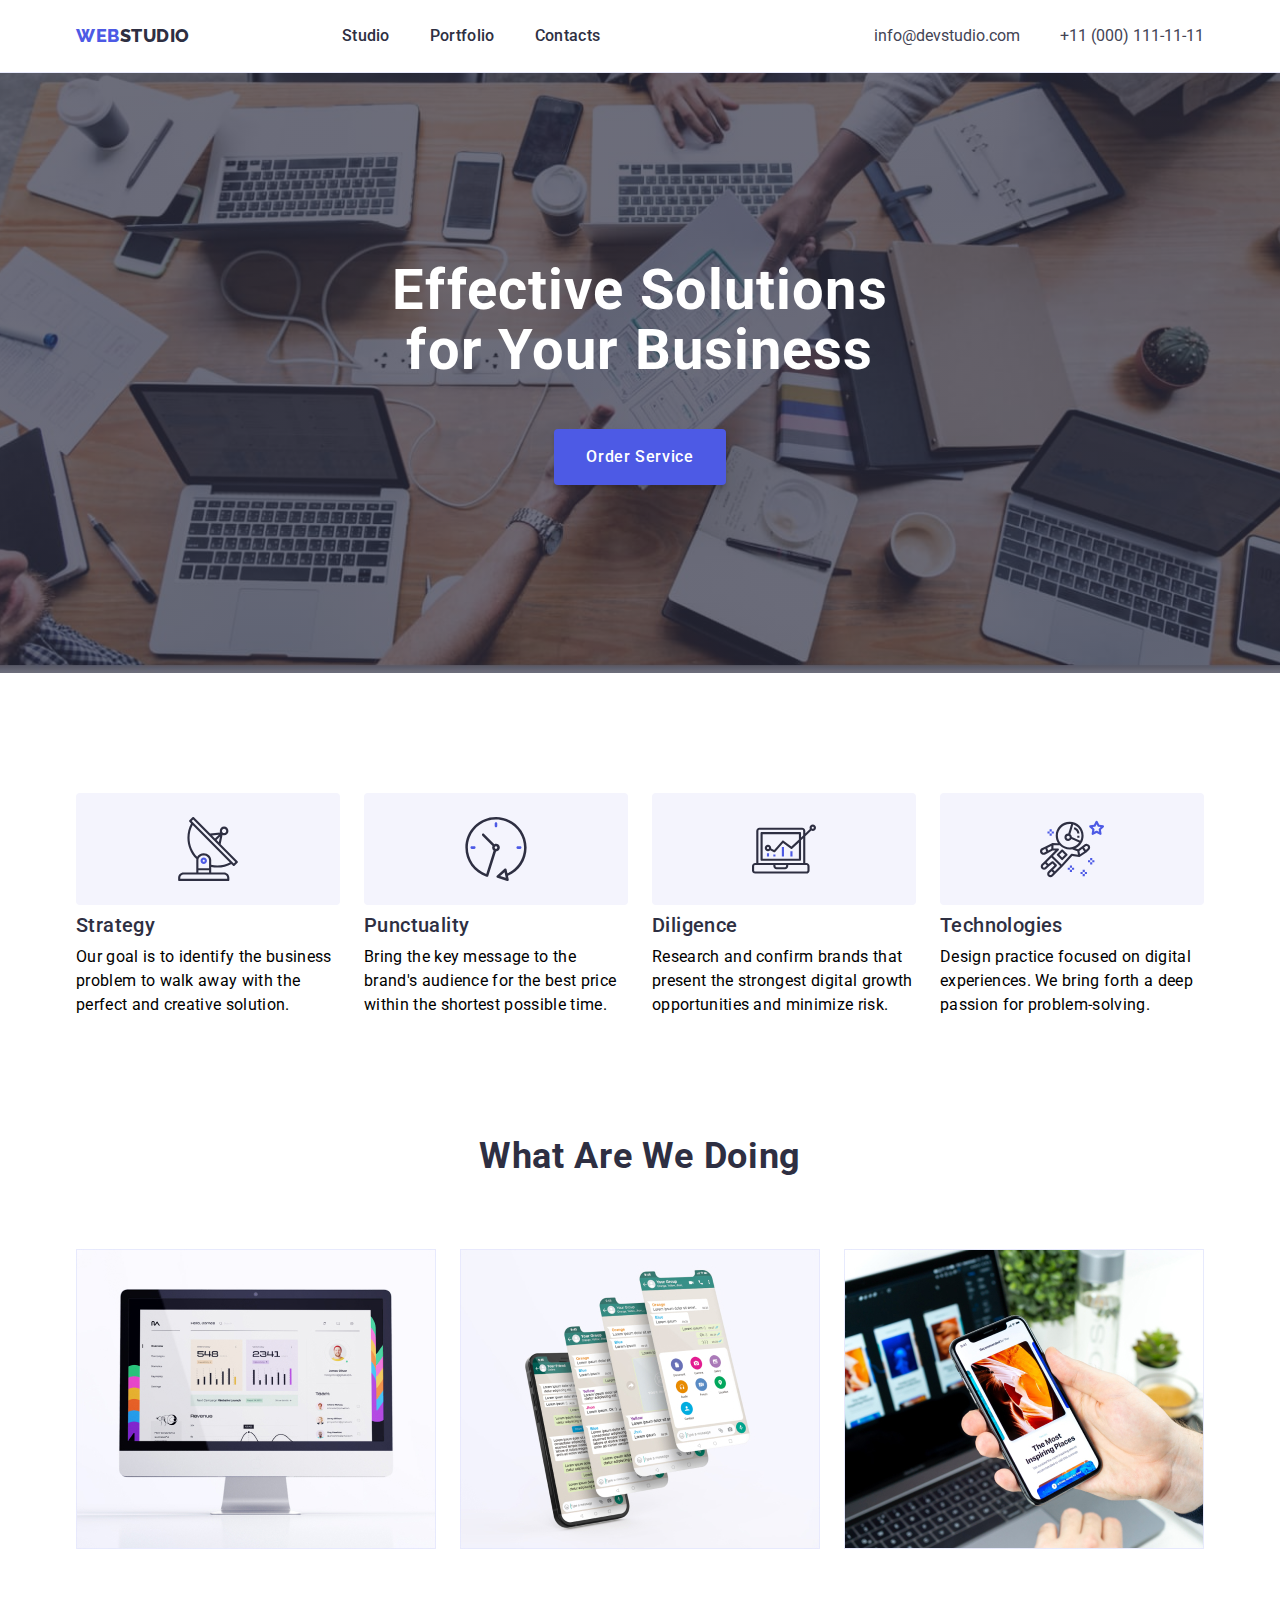
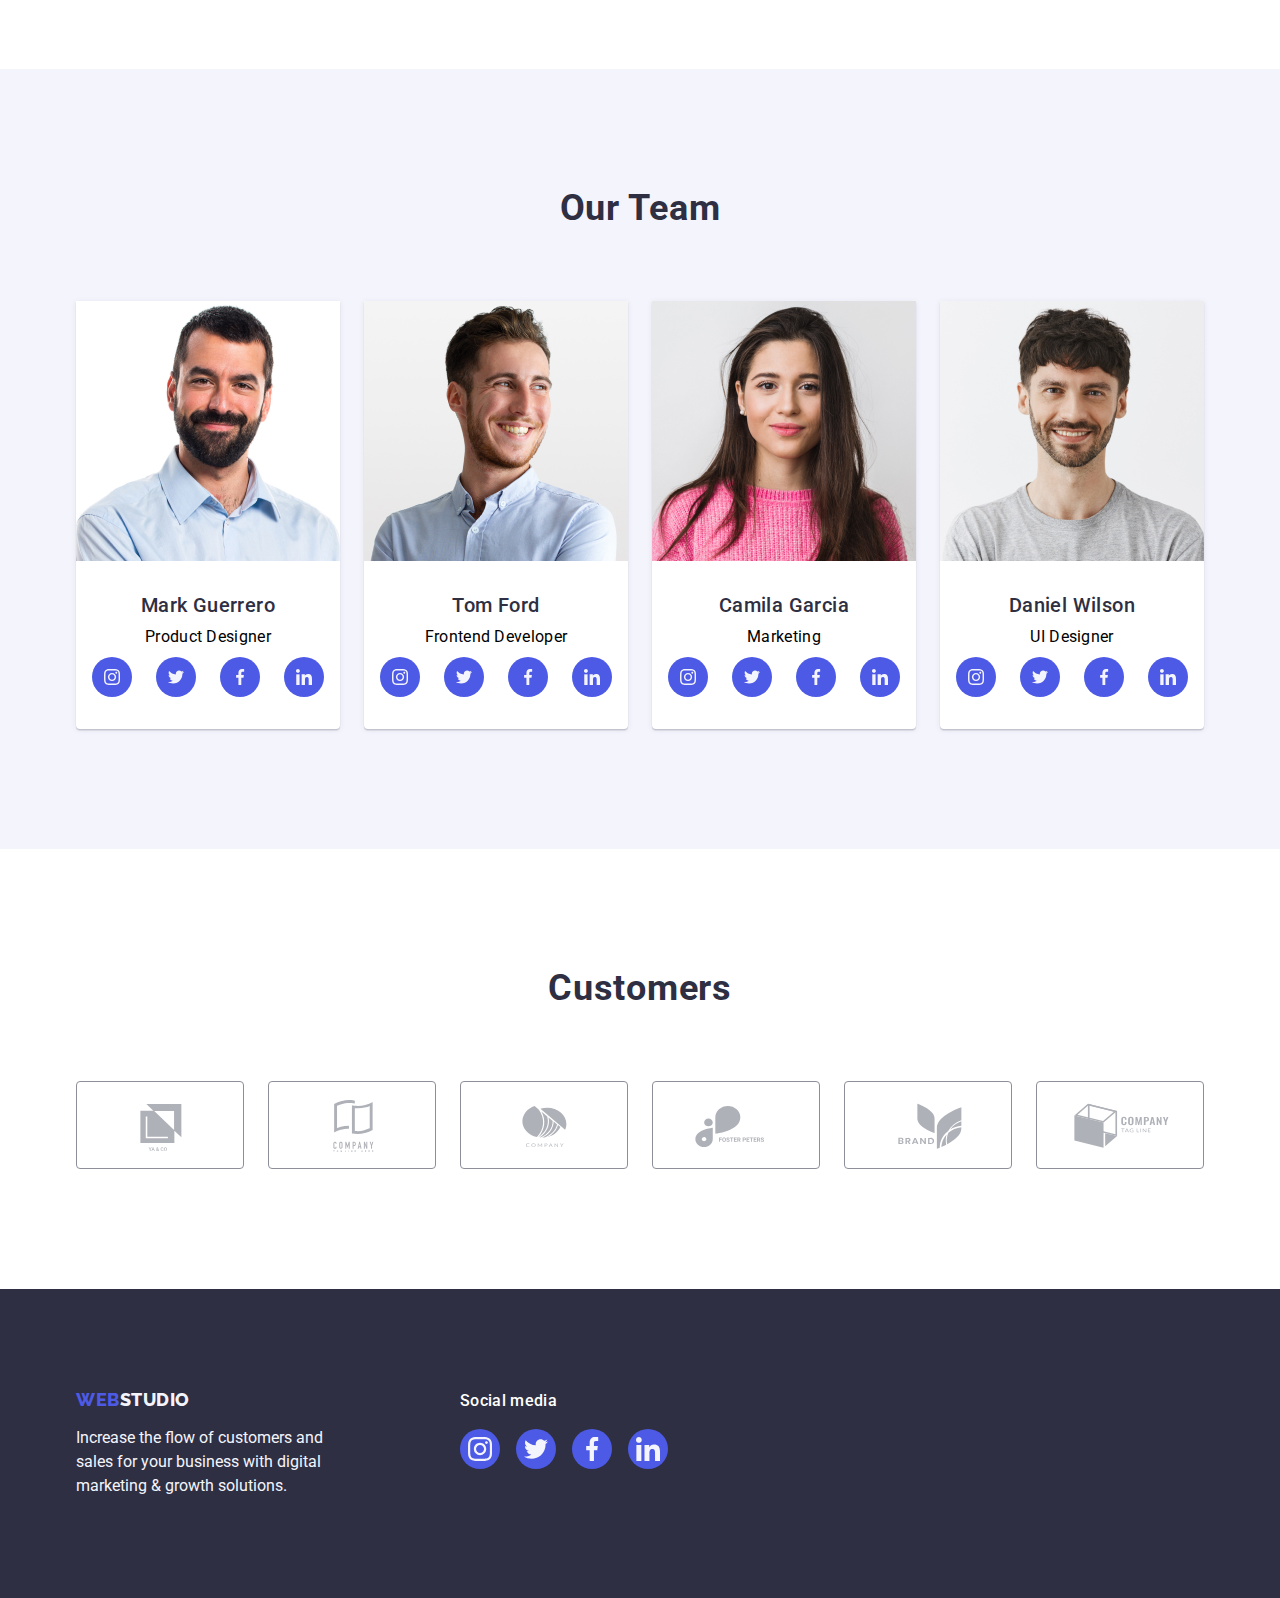
==== index.html @ f512559a "Initial commit" ====
<!DOCTYPE html>
<html lang="en">
  <head>
    <meta charset="UTF-8" />
    <meta http-equiv="X-UA-Compatible" content="IE=edge" />
    <meta name="viewport" content="width=device-width, initial-scale=1.0" />
    <title>Main Page</title>
    <!-- Google fonts -->
    <link rel="preconnect" href="https://fonts.googleapis.com" />
    <link rel="preconnect" href="https://fonts.gstatic.com" crossorigin />
    <link
      href="https://fonts.googleapis.com/css2?family=Raleway:wght@400;700&family=Roboto:wght@400;500;700;900&display=swap"
      rel="stylesheet"
    />
    <!-- Normalize css -->
    <link
      rel="stylesheet"
      href="https://cdnjs.cloudflare.com/ajax/libs/modern-normalize/1.1.0/modern-normalize.min.css"
    />
    <!-- In-document CSS -->
    <link rel="stylesheet" href="./css/styles.css" />
  </head>

  <body>
    <header class="header">
      <!-- Header section -->
      <div class="container">
        <!-- navigation menu -->
        <nav class="nav">
          <!-- Logo -->
          <a href="./index.html" class="link nav-logo"
            >Web<span class="nav-logo-item">Studio</span>
          </a>
          <ul class="list">
            <li class="list-item">
              <a href="./index.html" class="link nav-link">Studio</a>
            </li>
            <li class="list-item">
              <a href="./portfolio.html" class="link nav-link">Portfolio</a>
            </li>
            <li class="list-item">
              <a href="" class="link nav-link">Contacts</a>
            </li>
          </ul>
        </nav>
        <!-- adress -->
        <address class="address">
          <ul class="list">
            <li class="address-list-item">
              <a href="mailto:info@devstudio.com" class="address-item link">info@devstudio.com</a>
            </li>
            <li class="address-list-item">
              <a href="tel:+110001111111" class="address-item link">+11 (000) 111-11-11</a>
            </li>
          </ul>
        </address>
      </div>
    </header>

    <!-- main container -->
    <main>
      <!-- Hero section -->
      <section class="hero">
        <div class="container">
          <!-- head -->
          <h1 class="hero-title">Effective Solutions for Your Business</h1>
          <!-- button -->
          <button type="button" class="btn">Order Service</button>
        </div>
      </section>

      <!--  features section -->
      <section class="features">
        <div class="container">
          <h2 class="visually-hidden">features</h2>
          <ul class="list features-description">
            <li class="features-list">
              <div class="features-icon">
                <svg class="icon" width="64" height="64">
                  <use href="./images/icon.svg#icon-antenna"></use>
                </svg>
              </div>
              <h3 class="features-head">Strategy</h3>
              <p class="features-paragraf">
                Our goal is to identify the business problem to walk away with the perfect and
                creative solution.
              </p>
            </li>
            <li class="features-list">
              <div class="features-icon">
                <svg class="icon" width="64" height="64">
                  <use href="./images/icon.svg#icon-clock"></use>
                </svg>
              </div>
              <h3 class="features-head">Punctuality</h3>
              <p class="features-paragraf">
                Bring the key message to the brand's audience for the best price within the shortest
                possible time.
              </p>
            </li>
            <li class="features-list">
              <div class="features-icon">
                <svg class="icon" width="64" height="64">
                  <use href="./images/icon.svg#icon-diagram"></use>
                </svg>
              </div>
              <h3 class="features-head">Diligence</h3>
              <p class="features-paragraf">
                Research and confirm brands that present the strongest digital growth opportunities
                and minimize risk.
              </p>
            </li>
            <li class="features-list">
              <div class="features-icon">
                <svg class="icon" width="64" height="64">
                  <use href="./images/icon.svg#icon-astronaut"></use>
                </svg>
              </div>
              <h3 class="features-head">Technologies</h3>
              <p class="features-paragraf">
                Design practice focused on digital experiences. We bring forth a deep passion for
                problem-solving.
              </p>
            </li>
          </ul>
        </div>
      </section>

      <!-- product section -->
      <section class="product-section">
        <div class="container">
          <h2 class="title product">What are we doing</h2>
          <ul class="list product">
            <li class="product-list-item">
              <img src="./images/main/section2/img1.jpg" alt="monitor" width="360" />
            </li>
            <li class="product-list-item">
              <img src="./images/main/section2/img2.jpg" alt="whatsapp" width="360" />
            </li>
            <li class="product-list-item">
              <img src="./images/main/section2/img3.jpg" alt="mobile" width="360" />
            </li>
          </ul>
        </div>
      </section>

      <!-- team section -->
      <section class="team">
        <div class="container">
          <h2 class="title">Our Team</h2>
          <ul class="list">
            <li class="team-item">
              <img src="./images/main/section3/Mark.jpg" alt="Mark" width="264" class="img" />
              <div class="team-descr">
                <h3 class="team-title">Mark Guerrero</h3>
                <p class="team-posicion">Product Designer</p>
                <ul class="social-icon-list list">
                  <li class="social-icon-list-item">
                    <a href="" class="link-icon link">
                      <svg class="icon" width="16" height="16">
                        <use href="./images/icon.svg#icon-instagram"></use>
                      </svg>
                    </a>
                  </li>
                  <li class="social-icon-list-item">
                    <a href="" class="link-icon link">
                      <svg class="icon" width="16" height="16">
                        <use href="./images/icon.svg#icon-twitter"></use>
                      </svg>
                    </a>
                  </li>
                  <li class="social-icon-list-item">
                    <a href="" class="link-icon link">
                      <svg class="icon" width="16" height="16">
                        <use href="./images/icon.svg#icon-facebook"></use>
                      </svg>
                    </a>
                  </li>
                  <li class="social-icon-list-item">
                    <a href="" class="link-icon link">
                      <svg class="icon" width="16" height="16">
                        <use href="./images/icon.svg#icon-linkedin"></use>
                      </svg>
                    </a>
                  </li>
                </ul>
              </div>
            </li>
            <li class="team-item">
              <img src="./images/main/section3/Tom.jpg" alt="Tom" width="264" class="img" />
              <div class="team-descr">
                <h3 class="team-title">Tom Ford</h3>
                <p class="team-posicion">Frontend Developer</p>
                <ul class="social-icon-list list">
                  <li class="social-icon-list-item">
                    <a href="" class="link-icon link">
                      <svg class="icon" width="16" height="16">
                        <use href="./images/icon.svg#icon-instagram"></use>
                      </svg>
                    </a>
                  </li>
                  <li class="social-icon-list-item">
                    <a href="" class="link-icon link">
                      <svg class="icon" width="16" height="16">
                        <use href="./images/icon.svg#icon-twitter"></use>
                      </svg>
                    </a>
                  </li>
                  <li class="social-icon-list-item">
                    <a href="" class="link-icon link">
                      <svg class="icon" width="16" height="16">
                        <use href="./images/icon.svg#icon-facebook"></use>
                      </svg>
                    </a>
                  </li>
                  <li class="social-icon-list-item">
                    <a href="" class="link-icon link">
                      <svg class="icon" width="16" height="16">
                        <use href="./images/icon.svg#icon-linkedin"></use>
                      </svg>
                    </a>
                  </li>
                </ul>
              </div>
            </li>
            <li class="team-item">
              <img src="./images/main/section3/Camilla.jpg" alt="Camilla" width="264" class="img" />
              <div class="team-descr">
                <h3 class="team-title">Camila Garcia</h3>
                <p class="team-posicion">Marketing</p>
                <ul class="social-icon-list list">
                  <li class="social-icon-list-item">
                    <a href="" class="link-icon link">
                      <svg class="icon" width="16" height="16">
                        <use href="./images/icon.svg#icon-instagram"></use>
                      </svg>
                    </a>
                  </li>
                  <li class="social-icon-list-item">
                    <a href="" class="link-icon link">
                      <svg class="icon" width="16" height="16">
                        <use href="./images/icon.svg#icon-twitter"></use>
                      </svg>
                    </a>
                  </li>
                  <li class="social-icon-list-item">
                    <a href="" class="link-icon link">
                      <svg class="icon" width="16" height="16">
                        <use href="./images/icon.svg#icon-facebook"></use>
                      </svg>
                    </a>
                  </li>
                  <li class="social-icon-list-item">
                    <a href="" class="link-icon link">
                      <svg class="icon" width="16" height="16">
                        <use href="./images/icon.svg#icon-linkedin"></use>
                      </svg>
                    </a>
                  </li>
                </ul>
              </div>
            </li>
            <li class="team-item">
              <img src="./images/main/section3/Daniel.jpg" alt="Daniel" width="264" class="img" />
              <div class="team-descr">
                <h3 class="team-title">Daniel Wilson</h3>
                <p class="team-posicion">UI Designer</p>
                <ul class="social-icon-list list">
                  <li class="social-icon-list-item">
                    <a href="" class="link-icon link">
                      <svg class="icon" width="16" height="16">
                        <use href="./images/icon.svg#icon-instagram"></use>
                      </svg>
                    </a>
                  </li>
                  <li class="social-icon-list-item">
                    <a href="" class="link-icon link">
                      <svg class="icon" width="16" height="16">
                        <use href="./images/icon.svg#icon-twitter"></use>
                      </svg>
                    </a>
                  </li>
                  <li class="social-icon-list-item">
                    <a href="" class="link-icon link">
                      <svg class="icon" width="16" height="16">
                        <use href="./images/icon.svg#icon-facebook"></use>
                      </svg>
                    </a>
                  </li>
                  <li class="social-icon-list-item">
                    <a href="" class="link-icon link">
                      <svg class="icon" width="16" height="16">
                        <use href="./images/icon.svg#icon-linkedin"></use>
                      </svg>
                    </a>
                  </li>
                </ul>
              </div>
            </li>
          </ul>
        </div>
      </section>

      <!-- section castomers -->

      <section class="castomers">
        <div class="container">
          <h2 class="castomers-title">Customers</h2>
          <ul class="castomers-list list">
            <li class="castomers-list-item">
              <a href="" class="castomers-link link">
                <svg class="castomers-icon" width="104" height="56">
                  <use href="./images/icon.svg#icon-group1" class="icon"></use>
                </svg>
              </a>
            </li>
            <li class="castomers-list-item">
              <a href="" class="castomers-link link">
                <svg class="castomers-icon" width="104" height="56">
                  <use href="./images/icon.svg#icon-group2" class="icon"></use>
                </svg>
              </a>
            </li>
            <li class="castomers-list-item">
              <a href="" class="castomers-link link">
                <svg class="castomers-icon" width="104" height="56">
                  <use href="./images/icon.svg#icon-group3" class="icon"></use>
                </svg>
              </a>
            </li>
            <li class="castomers-list-item">
              <a href="" class="castomers-link link">
                <svg class="castomers-icon" width="104" height="56">
                  <use href="./images/icon.svg#icon-group4" class="icon"></use>
                </svg>
              </a>
            </li>
            <li class="castomers-list-item">
              <a href="" class="castomers-link link">
                <svg class="castomers-icon" width="104" height="56">
                  <use href="./images/icon.svg#icon-group5" class="icon"></use>
                </svg>
              </a>
            </li>
            <li class="castomers-list-item">
              <a href="" class="castomers-link link">
                <svg class="castomers-icon" width="104" height="56">
                  <use href="./images/icon.svg#icon-group6" class="icon"></use>
                </svg>
              </a>
            </li>
          </ul>
        </div>
      </section>
    </main>

    <!-- footer section-->
    <footer class="footer">
      <div class="container">
        <div class="footer-logo-cont">
          <!-- logo -->
          <a href="./index.html" class="link footer-logo"
            >Web<span class="footer-logo-item">Studio</span>
          </a>
          <p class="text">
            Increase the flow of customers and sales for your business with digital marketing &
            growth solutions.
          </p>
        </div>
        <div class="footer-social-cont">
          <p class="footer-social-title">Social media</p>
          <ul class="footer-list list">
            <li class="footer-list-item">
              <a href="" class="footer-social-link">
                <svg class="icon" width="24" height="24">
                  <use href="./images/icon.svg#icon-instagram"></use>
                </svg>
              </a>
            </li>
            <li class="footer-list-item">
              <a href="" class="footer-social-link">
                <svg class="icon" width="24" height="24">
                  <use href="./images/icon.svg#icon-twitter"></use>
                </svg>
              </a>
            </li>
            <li class="footer-list-item">
              <a href="" class="footer-social-link">
                <svg class="icon" width="24" height="24">
                  <use href="./images/icon.svg#icon-facebook"></use>
                </svg>
              </a>
            </li>
            <li class="footer-list-item">
              <a href="" class="footer-social-link">
                <svg class="icon" width="24" height="24">
                  <use href="./images/icon.svg#icon-linkedin"></use>
                </svg>
              </a>
            </li>
          </ul>
        </div>
      </div>
    </footer>
  </body>
</html>
---- css/styles.css ----
:root {
  --text-color: #434455;
  --dark-color: #2e2f42;
  --primary-barnd-color: #4d5ae5;
  --background-color: #ffffff;
  --pressed-state-cl: #404bbf;
  --light-color: #f4f4fd;
  --heder-border-cl: #e7e9fc;
  --social-activ-cl: #31d0aa;
  --border-cl: #8e8f99;
  --castomer-cl: #afb1b8;
}
html {
  box-sizing: border-box;
}

*,
*::before,
*::after {
  box-sizing: inherit;
}

body {
  font-family: 'Roboto', sans-serif;
  font-style: normal;
  font-weight: 400;
  font-size: 16px;
  line-height: 24px;

  color: var(--brand-color);
  background-color: var(--background-color);
}

h1,
h2,
h3,
h4,
h5,
h6,
p {
  margin: 0;
}
ul {
  padding: 0;
}
/* utylits */
.container {
  width: 1158px;
  padding-left: 15px;
  padding-right: 15px;
  margin: 0 auto;
}
.link {
  text-decoration: none;
}
.list {
  list-style: none;
  margin: 0;
  padding: 0;
}
img {
  display: block;
}
.visually-hidden {
  position: absolute;
  width: 1px;
  height: 1px;
  margin: -1px;
  border: 0;
  padding: 0;
  white-space: nowrap;
  clip-path: inset(100%);
  clip: rect(0 0 0 0);
  overflow: hidden;
}

/* styles for index.html */

/**
  |============================
  | header section
  |============================
*/
.header .container {
  display: flex;
  align-items: center;
  margin: 0 auto 0 auto;
}
.header {
  border-bottom: 1px solid var(--heder-border-cl);
  box-shadow: 0px 2px 1px rgba(46, 47, 66, 0.08), 0px 1px 1px rgba(46, 47, 66, 0.16),
    0px 1px 6px rgba(46, 47, 66, 0.08);
}
/* logo */
.nav-logo {
  font-family: 'Raleway', sans-serif;
  font-style: normal;
  font-weight: 800;
  font-size: 18px;
  line-height: 1.17;
  margin-right: 76px;

  letter-spacing: 0.03em;
  text-decoration: none;
  text-transform: uppercase;

  color: var(--primary-barnd-color);
}
.nav-logo-item {
  color: var(--dark-color);
}

/* navigation */
.nav {
  display: flex;
  align-items: center;
  margin-right: auto;

  font-style: normal;
  font-weight: 500;
  font-size: 16px;
  line-height: 24px;
}

.nav .list {
  display: flex;
  margin-left: 76px;
  gap: 40px;
}

.nav-link {
  display: flex;
  padding-top: 24px;
  padding-bottom: 24px;
}
.list .nav-link {
  color: var(--dark-color);
  font-weight: 500;
  font-size: 16px;
  line-height: 1.5;
  letter-spacing: 0.02em;
}
.list .nav-link:hover,
.list .nav-link:focus {
  color: var(--pressed-state-cl);
}

/* address */
.address {
  font-style: normal;
}
.address-item.link {
  color: var(--text-color);
}
.address .list {
  display: flex;
  gap: 40px;
}
.address-item:hover,
.address-item:focus {
  color: var(--pressed-state-cl);
}
/**
  |============================
  | hero section
  |============================
*/

.hero {
  padding: 188px 0;
  max-width: 1440px;
  min-height: 600px;
  margin: 0 auto;
  text-align: center;
  background-color: var(--dark-color);

  background-image: linear-gradient(rgba(46, 47, 66, 0.7), rgba(46, 47, 66, 0.7)),
    url('../images/main/people-office.jpg');

  background-position: center;
  background-size: cover;
  background-repeat: no-repeat;
}

.hero-title {
  font-family: 'Roboto';
  font-style: normal;
  font-weight: 700;
  font-size: 56px;
  letter-spacing: 0.02em;
  line-height: 1.07;

  max-width: 496px;
  text-align: center;
  margin-bottom: 48px;
  margin-left: auto;
  margin-right: auto;

  color: var(--background-color);
}

/* batton */
.btn {
  font-family: 'Roboto', sans-serif;
  font-weight: 500;
  font-size: 16px;
  line-height: 1.5;
  letter-spacing: 0.04em;

  display: block;
  margin: 0 auto;
  border-radius: 4px;
  padding: 16px 32px;
  min-width: 169px;
  height: 56px;
  box-shadow: 0px 4px 4px rgba(0, 0, 0, 0.15);
  border: none;

  color: var(--background-color);
  background-color: var(--primary-barnd-color);
  cursor: pointer;
}

.btn:hover,
.btn:focus {
  background-color: var(--pressed-state-cl);
}

/**
  |============================
  | features section
  |============================
*/
.features {
  padding: 120px 0;
}
.features-icon {
  display: flex;
  align-items: center;
  justify-content: center;

  width: 264px;
  height: 112px;
  margin: 0 0 8px 0;

  /* CLOUD */

  background: var(--light-color);
  border-radius: 4px;
}
.features-icon .icon {
  width: 64px;
  height: 64px;
  justify-content: center;
}
.features-head {
  font-weight: 500;
  font-size: 20px;
  line-height: 1.2;
  letter-spacing: 0.02em;

  margin-bottom: 8px;

  color: var(--dark-color);
}
.features-paragraf {
  letter-spacing: 0.02em;
}

.features-description {
  display: flex;
  gap: 24px;
}
.features-list {
  flex-basis: calc((100% - 72px) / 4);
}

/**
  |============================
  | product section
  |============================
*/
.product-section {
  padding-bottom: 120px;
}
.title {
  font-family: 'Roboto';
  font-style: normal;
  font-weight: 700;
  font-size: 36px;
  line-height: 1.11;

  text-align: center;
  letter-spacing: 0.02em;
  text-transform: capitalize;

  margin-bottom: 72px;

  color: var(--dark-color);
}

.list.product {
  display: flex;
  gap: 24px;
}

.title.product {
  margin-bottom: 72px;
}
/**
  |============================
  | team seection
  |============================
*/

.team {
  padding: 120px 0;

  background-color: var(--light-color);
}

.team .list {
  display: flex;
  gap: 24px;
}

.team-item {
  flex-basis: calc((100% - 72px) / 4);

  box-shadow: 0px 1px 6px rgba(46, 47, 66, 0.08), 0px 1px 1px rgba(46, 47, 66, 0.16),
    0px 2px 1px rgba(46, 47, 66, 0.08);
  border-radius: 0px 0px 4px 4px;
  background-color: var(--background-color);
}

.team-title {
  font-family: 'Roboto';
  font-style: normal;
  font-weight: 500;
  font-size: 20px;
  line-height: 24px;
  text-align: center;
  letter-spacing: 0.02em;
  margin-bottom: 8px;

  color: var(--dark-color);
}

.team-posicion {
  font-family: 'Roboto';
  font-style: normal;
  font-weight: 400;
  font-size: 16px;
  line-height: 24px;
  text-align: center;
  letter-spacing: 0.02em;
  margin-bottom: 8px;
}

.team-descr {
  padding: 32px 0;
  border-radius: 0px 0px 4px 4px;
}

/* icons */

.social-icon-list {
  display: flex;
  justify-content: center;
  gap: 24px;
}
.social-icon-list-item {
  width: 40px;
  height: 40px;
}

.link-icon {
  display: flex;
  width: 100%;
  height: 100%;

  align-items: center;
  justify-content: center;

  background-color: var(--primary-barnd-color);

  border-radius: 50%;
}
.link-icon:hover,
.link-icon:focus {
  background-color: var(--pressed-state-cl);
}

.link-icon .icon {
  fill: var(--light-color);
}
/**
  |============================
  |Castomers section
  |============================
*/
.castomers {
  padding: 120px 0;
  text-align: center;
}

.castomers-title {
  font-family: 'Roboto';
  font-style: normal;
  font-weight: 700;
  font-size: 36px;
  line-height: 1.1;
  /* identical to box height, or 111% */

  margin-bottom: 72px;

  letter-spacing: 0.02em;

  /* NAVY BLUE */

  color: var(--dark-color);
}
.castomers-list {
  display: flex;
  gap: 24px;
  justify-content: center;
}

.castomers-list-item {
  width: 168px;
  height: 88px;

  /* padding: 16px 32px; */
}

/* ===ICONS ===*/
.castomers-link {
  color: var(--castomer-cl);

  /* width: 100%; */
  height: 100%;

  border: 1px solid var(--border-cl);
  border-radius: 4px;

  display: flex;
  justify-content: center;
  align-items: center;
}
.castomers-icon {
  fill: currentColor;
}

.castomers-link:hover,
.castomers-link:focus {
  border-color: var(--pressed-state-cl);
  color: var(--pressed-state-cl);
}

/**
  |============================
  | footer
  |============================
*/

.footer {
  padding: 100px 0;

  background-color: var(--dark-color);
}
.footer .container {
  display: flex;
  align-items: baseline;
  gap: 120px;
}
.footer-logo {
  display: inline-block;
  align-items: center;
  letter-spacing: 0.03em;
  text-decoration: none;
  text-transform: uppercase;
  margin-bottom: 16px;

  font-family: 'Raleway', sans-serif;
  font-style: normal;
  font-weight: 800;
  font-size: 18px;
  line-height: 1.17;

  color: var(--primary-barnd-color);
}
.footer-logo-item,
.footer .text {
  color: var(--light-color);
}

.footer .text {
  width: 264px;
}

.footer-social-title {
  font-family: 'Roboto';
  font-style: normal;
  font-weight: 500;
  font-size: 16px;
  line-height: 1.5;
  /* identical to box height, or 150% */

  letter-spacing: 0.02em;

  margin-bottom: 16px;

  /* WHITE */

  color: var(--background-color);
}
.footer-list {
  display: flex;
  gap: 16px;
}
.footer-list-item {
  width: 40px;
  height: 40px;
}
.footer-social-link {
  display: flex;
  width: 100%;
  height: 100%;
  border-radius: 50%;
  background-color: var(--primary-barnd-color);
  align-items: center;
  justify-content: center;
  background-size: cover;
}
.footer-social-link:hover,
.footer-social-link:focus {
  background-color: var(--social-activ-cl);
}
.footer .icon {
  fill: var(--light-color);
}
/**
  |============================
  | portfolio page
  |============================
*/
.section-portfolio {
  padding: 96px 0 120px;
}

/* filter */
.portfolio-btn {
  display: flex;
  flex-direction: row;
  justify-content: center;
  align-items: center;
  padding: 12px 24px;

  background: var(--light-color);
  color: var(--primary-barnd-color);
  border: 1px solid var(--heder-border-cl);
  border-radius: 4px;
  cursor: pointer;
}

.portfolio-btn:hover,
.portfolio-btn:focus {
  color: var(--background-color);
  background-color: var(--pressed-state-cl);
  border: 1px solid transparent;
  box-shadow: 0px 3px 1px rgba(0, 0, 0, 0.1), 0px 2px 1px rgba(0, 0, 0, 0.08),
    0px 2px 2px rgba(0, 0, 0, 0.12);
}
.list.filter {
  display: flex;
  justify-content: center;
  gap: 24px;
  margin-bottom: 72px;
}

/* product */
.portfolio-title {
  margin-bottom: 8px;
  font-weight: 500;
  font-size: 20px;
  line-height: 1.2;
  letter-spacing: 0.02em;

  color: var(--dark-color);
}
.portfolio-text {
  font-size: 16px;
  line-height: 1.5;
  letter-spacing: 0.02em;
  color: var(--dark-color);
  margin-bottom: 8px;
}
/* Cards */

.list.cards {
  display: flex;
  flex-wrap: wrap;
  column-gap: 24px;
  row-gap: 48px;
}
.card {
  width: 360px;

  background: #ffffff;
}
.card .link {
  display: block;
}
.card .link:hover,
.card .link:focus {
  box-shadow: 0px 1px 6px rgba(46, 47, 66, 0.08), 0px 1px 1px rgba(46, 47, 66, 0.16),
    0px 2px 1px rgba(46, 47, 66, 0.08);
}

.card-categories {
  padding: 32px 16px;
  border: 1px solid #e7e9fc;
  border-top: none;
}
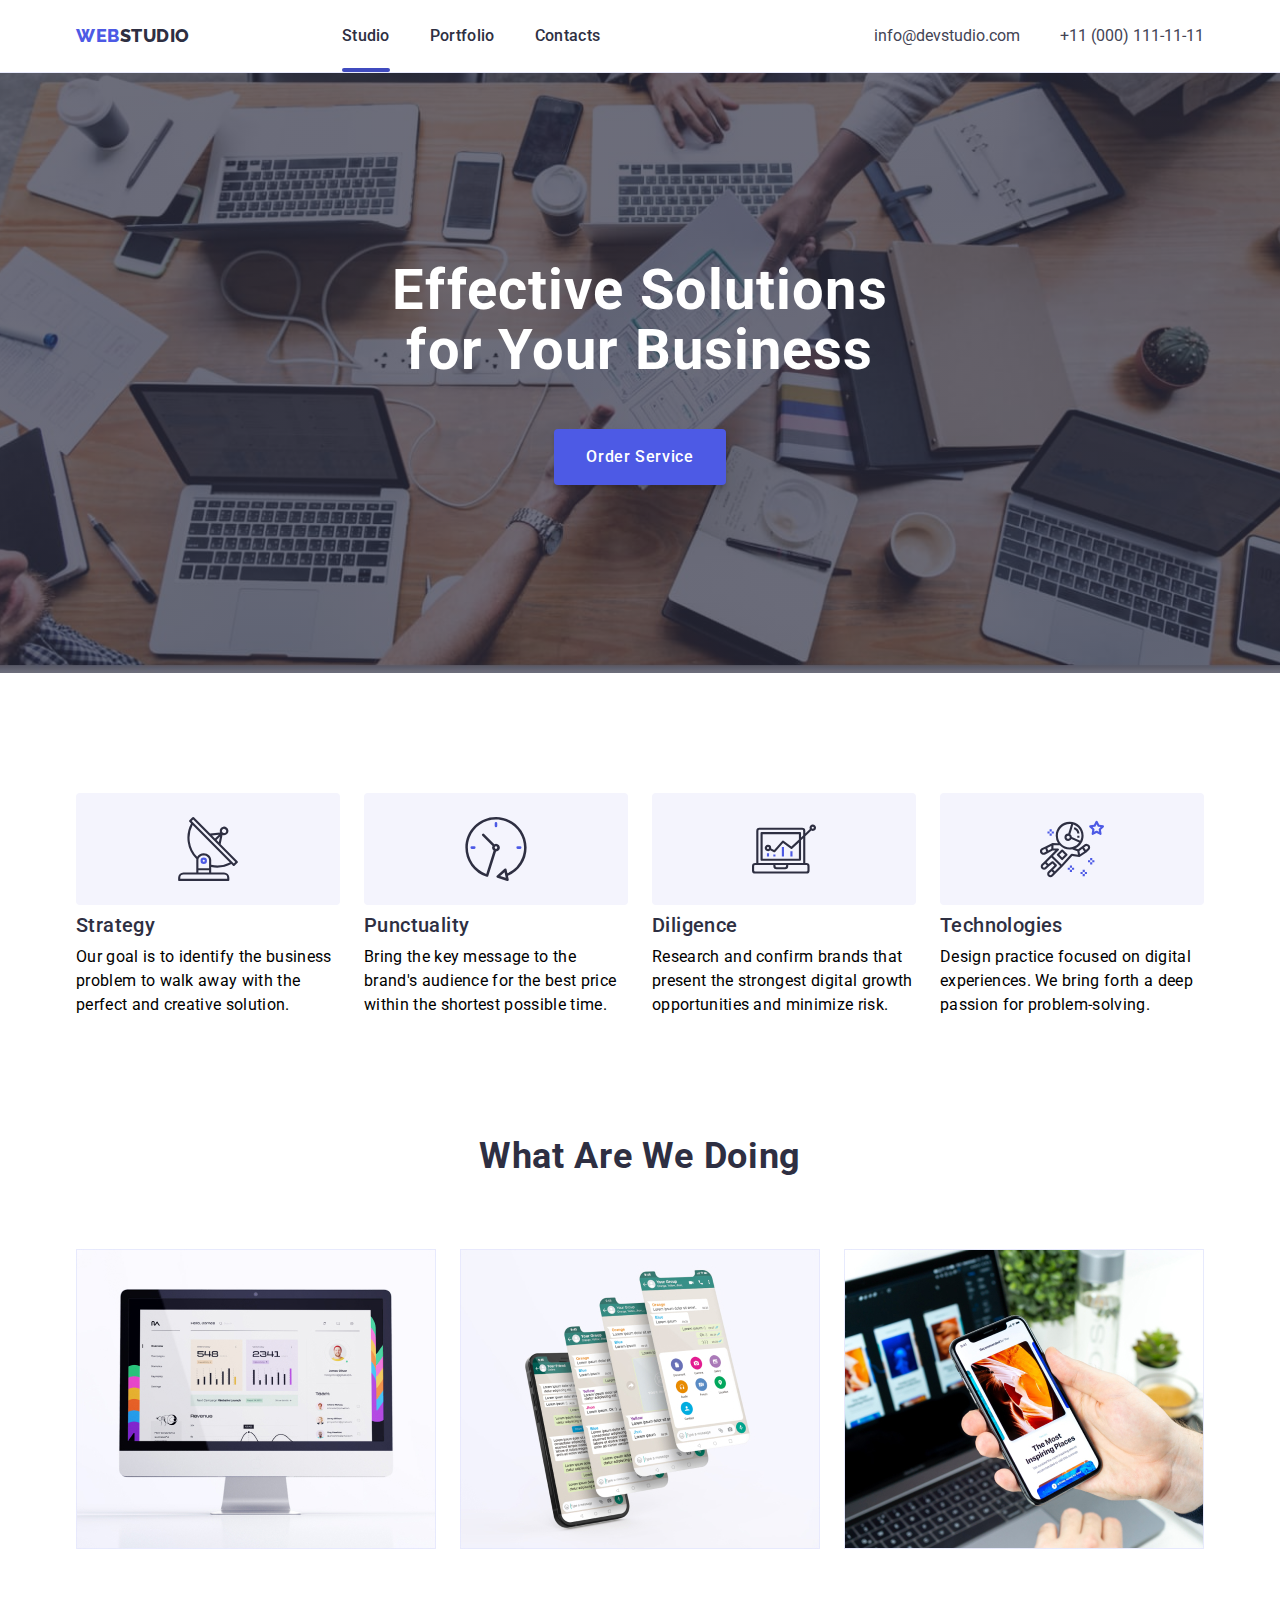
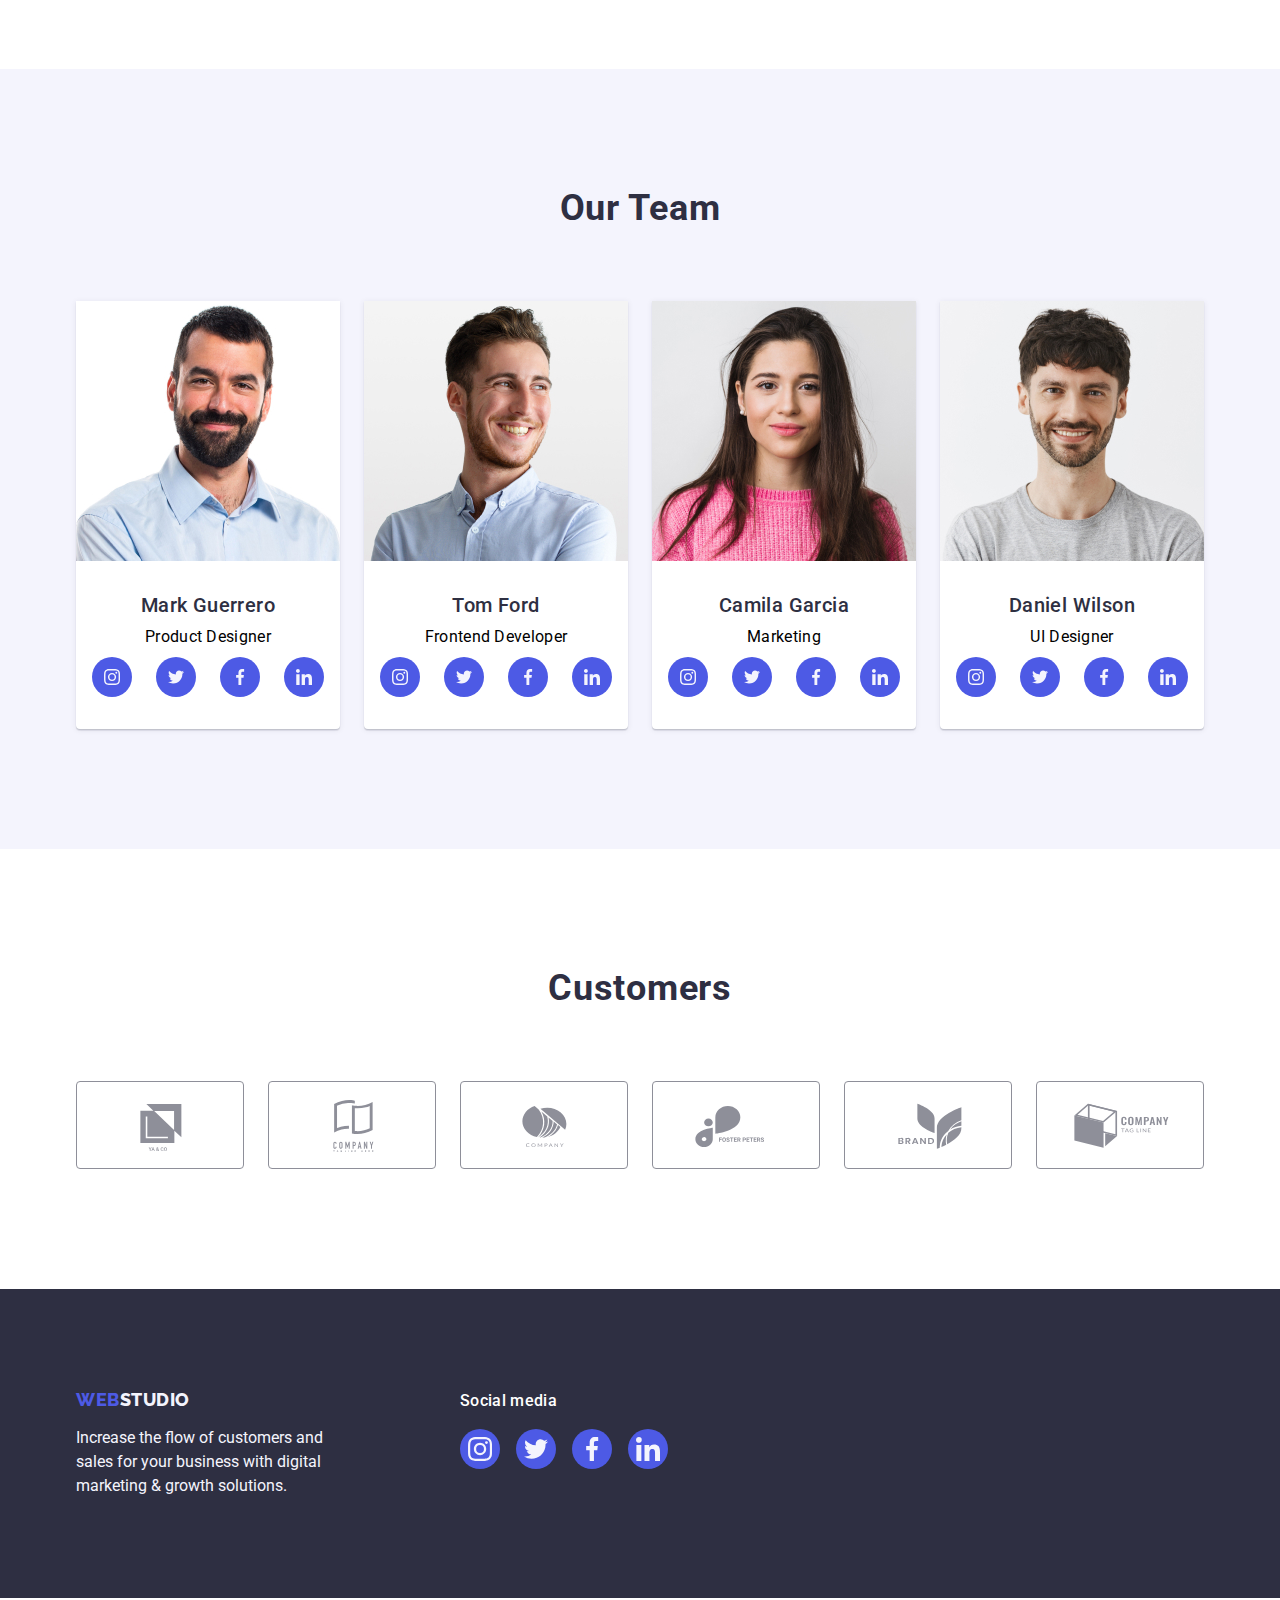
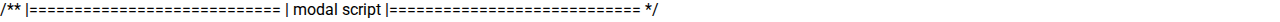
==== commit 113b7a87: "add modal window" ====
--- a/index.html
+++ b/index.html
@@ -32,9 +32,11 @@
             >Web<span class="nav-logo-item">Studio</span>
           </a>
           <ul class="list">
-            <li class="list-item">
-              <a href="./index.html" class="link nav-link">Studio</a>
-            </li>
+            <div class="this-page">
+              <li class="list-item">
+                <a href="./index.html" class="link nav-link">Studio</a>
+              </li>
+            </div>
             <li class="list-item">
               <a href="./portfolio.html" class="link nav-link">Portfolio</a>
             </li>
@@ -65,7 +67,18 @@
           <!-- head -->
           <h1 class="hero-title">Effective Solutions for Your Business</h1>
           <!-- button -->
-          <button type="button" class="btn">Order Service</button>
+          <button type="button" class="btn" data-modal-open>Order Service</button>
+          <div class="backdrop is-hidden" data-modal>
+            <div class="modal">
+              <div class="modal-icon">
+                <button type="button" class="modal-btn" data-modal-close>
+                  <svg class="icon-close" width="8" height="8">
+                    <use href="./images/icon.svg#icon-close"></use>
+                  </svg>
+                </button>
+              </div>
+            </div>
+          </div>
         </div>
       </section>
 
@@ -156,28 +169,48 @@
                 <p class="team-posicion">Product Designer</p>
                 <ul class="social-icon-list list">
                   <li class="social-icon-list-item">
-                    <a href="" class="link-icon link">
+                    <a
+                      class="link-icon link"
+                      href="https://www.instagram.com/"
+                      target="_blank"
+                      rel="noopener noreferrer"
+                    >
                       <svg class="icon" width="16" height="16">
                         <use href="./images/icon.svg#icon-instagram"></use>
                       </svg>
                     </a>
                   </li>
                   <li class="social-icon-list-item">
-                    <a href="" class="link-icon link">
+                    <a
+                      class="link-icon link"
+                      href="https://twitter.com/"
+                      target="_blank"
+                      rel="noopener noreferrer"
+                    >
                       <svg class="icon" width="16" height="16">
                         <use href="./images/icon.svg#icon-twitter"></use>
                       </svg>
                     </a>
                   </li>
                   <li class="social-icon-list-item">
-                    <a href="" class="link-icon link">
+                    <a
+                      class="link-icon link"
+                      href="https://www.facebook.com/"
+                      target="_blank"
+                      rel="noopener noreferrer"
+                    >
                       <svg class="icon" width="16" height="16">
                         <use href="./images/icon.svg#icon-facebook"></use>
                       </svg>
                     </a>
                   </li>
                   <li class="social-icon-list-item">
-                    <a href="" class="link-icon link">
+                    <a
+                      class="link-icon link"
+                      href="https://www.linkedin.com/"
+                      target="_blank"
+                      rel="noopener noreferrer"
+                    >
                       <svg class="icon" width="16" height="16">
                         <use href="./images/icon.svg#icon-linkedin"></use>
                       </svg>
@@ -193,28 +226,48 @@
                 <p class="team-posicion">Frontend Developer</p>
                 <ul class="social-icon-list list">
                   <li class="social-icon-list-item">
-                    <a href="" class="link-icon link">
+                    <a
+                      class="link-icon link"
+                      href="https://www.instagram.com/"
+                      target="_blank"
+                      rel="noopener noreferrer"
+                    >
                       <svg class="icon" width="16" height="16">
                         <use href="./images/icon.svg#icon-instagram"></use>
                       </svg>
                     </a>
                   </li>
                   <li class="social-icon-list-item">
-                    <a href="" class="link-icon link">
+                    <a
+                      class="link-icon link"
+                      href="https://twitter.com/"
+                      target="_blank"
+                      rel="noopener noreferrer"
+                    >
                       <svg class="icon" width="16" height="16">
                         <use href="./images/icon.svg#icon-twitter"></use>
                       </svg>
                     </a>
                   </li>
                   <li class="social-icon-list-item">
-                    <a href="" class="link-icon link">
+                    <a
+                      class="link-icon link"
+                      href="https://www.facebook.com/"
+                      target="_blank"
+                      rel="noopener noreferrer"
+                    >
                       <svg class="icon" width="16" height="16">
                         <use href="./images/icon.svg#icon-facebook"></use>
                       </svg>
                     </a>
                   </li>
                   <li class="social-icon-list-item">
-                    <a href="" class="link-icon link">
+                    <a
+                      class="link-icon link"
+                      href="https://www.linkedin.com/"
+                      target="_blank"
+                      rel="noopener noreferrer"
+                    >
                       <svg class="icon" width="16" height="16">
                         <use href="./images/icon.svg#icon-linkedin"></use>
                       </svg>
@@ -230,28 +283,48 @@
                 <p class="team-posicion">Marketing</p>
                 <ul class="social-icon-list list">
                   <li class="social-icon-list-item">
-                    <a href="" class="link-icon link">
+                    <a
+                      class="link-icon link"
+                      href="https://www.instagram.com/"
+                      target="_blank"
+                      rel="noopener noreferrer"
+                    >
                       <svg class="icon" width="16" height="16">
                         <use href="./images/icon.svg#icon-instagram"></use>
                       </svg>
                     </a>
                   </li>
                   <li class="social-icon-list-item">
-                    <a href="" class="link-icon link">
+                    <a
+                      class="link-icon link"
+                      href="https://twitter.com/"
+                      target="_blank"
+                      rel="noopener noreferrer"
+                    >
                       <svg class="icon" width="16" height="16">
                         <use href="./images/icon.svg#icon-twitter"></use>
                       </svg>
                     </a>
                   </li>
                   <li class="social-icon-list-item">
-                    <a href="" class="link-icon link">
+                    <a
+                      class="link-icon link"
+                      href="https://www.facebook.com/"
+                      target="_blank"
+                      rel="noopener noreferrer"
+                    >
                       <svg class="icon" width="16" height="16">
                         <use href="./images/icon.svg#icon-facebook"></use>
                       </svg>
                     </a>
                   </li>
                   <li class="social-icon-list-item">
-                    <a href="" class="link-icon link">
+                    <a
+                      class="link-icon link"
+                      href="https://www.linkedin.com/"
+                      target="_blank"
+                      rel="noopener noreferrer"
+                    >
                       <svg class="icon" width="16" height="16">
                         <use href="./images/icon.svg#icon-linkedin"></use>
                       </svg>
@@ -267,28 +340,48 @@
                 <p class="team-posicion">UI Designer</p>
                 <ul class="social-icon-list list">
                   <li class="social-icon-list-item">
-                    <a href="" class="link-icon link">
+                    <a
+                      class="link-icon link"
+                      href="https://www.instagram.com/"
+                      target="_blank"
+                      rel="noopener noreferrer"
+                    >
                       <svg class="icon" width="16" height="16">
                         <use href="./images/icon.svg#icon-instagram"></use>
                       </svg>
                     </a>
                   </li>
                   <li class="social-icon-list-item">
-                    <a href="" class="link-icon link">
+                    <a
+                      class="link-icon link"
+                      href="https://twitter.com/"
+                      target="_blank"
+                      rel="noopener noreferrer"
+                    >
                       <svg class="icon" width="16" height="16">
                         <use href="./images/icon.svg#icon-twitter"></use>
                       </svg>
                     </a>
                   </li>
                   <li class="social-icon-list-item">
-                    <a href="" class="link-icon link">
+                    <a
+                      class="link-icon link"
+                      href="https://www.facebook.com/"
+                      target="_blank"
+                      rel="noopener noreferrer"
+                    >
                       <svg class="icon" width="16" height="16">
                         <use href="./images/icon.svg#icon-facebook"></use>
                       </svg>
                     </a>
                   </li>
                   <li class="social-icon-list-item">
-                    <a href="" class="link-icon link">
+                    <a
+                      class="link-icon link"
+                      href="https://www.linkedin.com/"
+                      target="_blank"
+                      rel="noopener noreferrer"
+                    >
                       <svg class="icon" width="16" height="16">
                         <use href="./images/icon.svg#icon-linkedin"></use>
                       </svg>
@@ -310,42 +403,42 @@
             <li class="castomers-list-item">
               <a href="" class="castomers-link link">
                 <svg class="castomers-icon" width="104" height="56">
-                  <use href="./images/icon.svg#icon-group1" class="icon"></use>
+                  <use href="./images/icon.svg#icon-logo1" class="icon"></use>
                 </svg>
               </a>
             </li>
             <li class="castomers-list-item">
               <a href="" class="castomers-link link">
                 <svg class="castomers-icon" width="104" height="56">
-                  <use href="./images/icon.svg#icon-group2" class="icon"></use>
+                  <use href="./images/icon.svg#icon-logo2" class="icon"></use>
                 </svg>
               </a>
             </li>
             <li class="castomers-list-item">
               <a href="" class="castomers-link link">
                 <svg class="castomers-icon" width="104" height="56">
-                  <use href="./images/icon.svg#icon-group3" class="icon"></use>
+                  <use href="./images/icon.svg#icon-logo3" class="icon"></use>
                 </svg>
               </a>
             </li>
             <li class="castomers-list-item">
               <a href="" class="castomers-link link">
                 <svg class="castomers-icon" width="104" height="56">
-                  <use href="./images/icon.svg#icon-group4" class="icon"></use>
+                  <use href="./images/icon.svg#icon-logo4" class="icon"></use>
                 </svg>
               </a>
             </li>
             <li class="castomers-list-item">
               <a href="" class="castomers-link link">
                 <svg class="castomers-icon" width="104" height="56">
-                  <use href="./images/icon.svg#icon-group5" class="icon"></use>
+                  <use href="./images/icon.svg#icon-logo5" class="icon"></use>
                 </svg>
               </a>
             </li>
             <li class="castomers-list-item">
               <a href="" class="castomers-link link">
                 <svg class="castomers-icon" width="104" height="56">
-                  <use href="./images/icon.svg#icon-group6" class="icon"></use>
+                  <use href="./images/icon.svg#icon-logo6" class="icon"></use>
                 </svg>
               </a>
             </li>
@@ -371,28 +464,48 @@
           <p class="footer-social-title">Social media</p>
           <ul class="footer-list list">
             <li class="footer-list-item">
-              <a href="" class="footer-social-link">
+              <a
+                class="footer-social-link"
+                href="https://www.instagram.com/"
+                target="_blank"
+                rel="noopener noreferrer"
+              >
                 <svg class="icon" width="24" height="24">
                   <use href="./images/icon.svg#icon-instagram"></use>
                 </svg>
               </a>
             </li>
             <li class="footer-list-item">
-              <a href="" class="footer-social-link">
+              <a
+                class="footer-social-link"
+                href="https://twitter.com/"
+                target="_blank"
+                rel="noopener noreferrer"
+              >
                 <svg class="icon" width="24" height="24">
                   <use href="./images/icon.svg#icon-twitter"></use>
                 </svg>
               </a>
             </li>
             <li class="footer-list-item">
-              <a href="" class="footer-social-link">
+              <a
+                class="footer-social-link"
+                href="https://www.facebook.com/"
+                target="_blank"
+                rel="noopener noreferrer"
+              >
                 <svg class="icon" width="24" height="24">
                   <use href="./images/icon.svg#icon-facebook"></use>
                 </svg>
               </a>
             </li>
             <li class="footer-list-item">
-              <a href="" class="footer-social-link">
+              <a
+                class="footer-social-link"
+                href="https://www.linkedin.com/"
+                target="_blank"
+                rel="noopener noreferrer"
+              >
                 <svg class="icon" width="24" height="24">
                   <use href="./images/icon.svg#icon-linkedin"></use>
                 </svg>
@@ -402,5 +515,7 @@
         </div>
       </div>
     </footer>
+    /** |============================ | modal script |============================ */
+    <script src="./js/modal.js"></script>
   </body>
 </html>
--- a/css/styles.css
+++ b/css/styles.css
@@ -8,7 +8,9 @@
   --heder-border-cl: #e7e9fc;
   --social-activ-cl: #31d0aa;
   --border-cl: #8e8f99;
-  --castomer-cl: #afb1b8;
+  --castomer-cl: #8e8f99;
+  --сubic: cubic-bezier(0.4, 0, 0.2, 1);
+  --backdrop: rgba(46, 47, 66, 0.4);
 }
 html {
   box-sizing: border-box;
@@ -106,6 +108,21 @@
 
   color: var(--primary-barnd-color);
 }
+
+.this-page {
+  position: relative;
+}
+.this-page .list-item::after {
+  content: '';
+  position: absolute;
+  width: 100%;
+  height: 4px;
+  bottom: 0;
+
+  background: var(--pressed-state-cl);
+  border-radius: 2px;
+}
+
 .nav-logo-item {
   color: var(--dark-color);
 }
@@ -134,11 +151,13 @@
   padding-bottom: 24px;
 }
 .list .nav-link {
-  color: var(--dark-color);
   font-weight: 500;
   font-size: 16px;
   line-height: 1.5;
   letter-spacing: 0.02em;
+
+  color: var(--dark-color);
+  transition: color 250ms var(--сubic);
 }
 .list .nav-link:hover,
 .list .nav-link:focus {
@@ -155,6 +174,9 @@
 .address .list {
   display: flex;
   gap: 40px;
+}
+.address-item {
+  transition: color 250ms var(--сubic);
 }
 .address-item:hover,
 .address-item:focus {
@@ -176,7 +198,6 @@
 
   background-image: linear-gradient(rgba(46, 47, 66, 0.7), rgba(46, 47, 66, 0.7)),
     url('../images/main/people-office.jpg');
-
   background-position: center;
   background-size: cover;
   background-repeat: no-repeat;
@@ -219,11 +240,73 @@
   color: var(--background-color);
   background-color: var(--primary-barnd-color);
   cursor: pointer;
+
+  transition: 250ms var(--сubic);
 }
 
 .btn:hover,
 .btn:focus {
   background-color: var(--pressed-state-cl);
+}
+
+/* modal window */
+.backdrop {
+  position: fixed;
+  top: 0;
+  left: 0;
+
+  width: 100%;
+  height: 100%;
+
+  background-color: var(--backdrop);
+}
+.backdrop.is-hidden {
+  opacity: 0;
+  pointer-events: none;
+}
+.modal {
+  position: absolute;
+  top: 50%;
+  left: 50%;
+
+  transform: translate(-50%, -50%);
+
+  min-width: 408px;
+  min-height: 576px;
+  padding: 24px;
+
+  background: #fcfcfc;
+  box-shadow: 0px 1px 1px rgba(0, 0, 0, 0.14), 0px 1px 3px rgba(0, 0, 0, 0.12),
+    0px 2px 1px rgba(0, 0, 0, 0.2);
+  border-radius: 4px;
+}
+.modal-icon {
+  width: 24px;
+  height: 24px;
+  margin-left: auto;
+}
+.modal-btn {
+  display: flex;
+  align-items: center;
+  justify-content: center;
+
+  width: 100%;
+  height: 100%;
+
+  border-radius: 50%;
+  background-color: #e7e9fc;
+  background-size: cover;
+
+  transition: 250ms var(--сubic);
+}
+.icon-close {
+  fill: currentColor;
+}
+.modal-btn:hover,
+.modal-btn:focus {
+  background-color: var(--pressed-state-cl);
+  color: var(--light-color);
+  cursor: pointer;
 }
 
 /**
@@ -385,6 +468,8 @@
   background-color: var(--primary-barnd-color);
 
   border-radius: 50%;
+
+  transition: 250ms var(--сubic);
 }
 .link-icon:hover,
 .link-icon:focus {
@@ -446,6 +531,8 @@
   display: flex;
   justify-content: center;
   align-items: center;
+
+  transition: 250ms var(--сubic);
 }
 .castomers-icon {
   fill: currentColor;
@@ -524,13 +611,18 @@
 }
 .footer-social-link {
   display: flex;
+  align-items: center;
+  justify-content: center;
+
   width: 100%;
   height: 100%;
+
   border-radius: 50%;
+
   background-color: var(--primary-barnd-color);
-  align-items: center;
-  justify-content: center;
   background-size: cover;
+
+  transition: 250ms var(--сubic);
 }
 .footer-social-link:hover,
 .footer-social-link:focus {
@@ -554,13 +646,17 @@
   flex-direction: row;
   justify-content: center;
   align-items: center;
+
   padding: 12px 24px;
 
-  background: var(--light-color);
-  color: var(--primary-barnd-color);
   border: 1px solid var(--heder-border-cl);
   border-radius: 4px;
   cursor: pointer;
+
+  background: var(--light-color);
+  color: var(--primary-barnd-color);
+
+  transition: 250ms var(--сubic);
 }
 
 .portfolio-btn:hover,
@@ -610,6 +706,7 @@
 }
 .card .link {
   display: block;
+  transition: 250ms var(--сubic);
 }
 .card .link:hover,
 .card .link:focus {
@@ -622,3 +719,29 @@
   border: 1px solid #e7e9fc;
   border-top: none;
 }
+/* overlay cards */
+.box-overlay {
+  position: relative;
+  overflow: hidden;
+
+  width: 100%;
+  height: 100%;
+}
+.overlay {
+  position: absolute;
+  top: 0;
+  right: 0;
+  width: 100%;
+  height: 100%;
+  padding: 40px 32px 164px 32px;
+
+  background-color: var(--primary-barnd-color);
+  transform: translateY(100%);
+  transition: transform 250ms ease;
+}
+.card:hover .overlay {
+  transform: translateY(0);
+}
+.overlay p {
+  color: var(--light-color);
+}
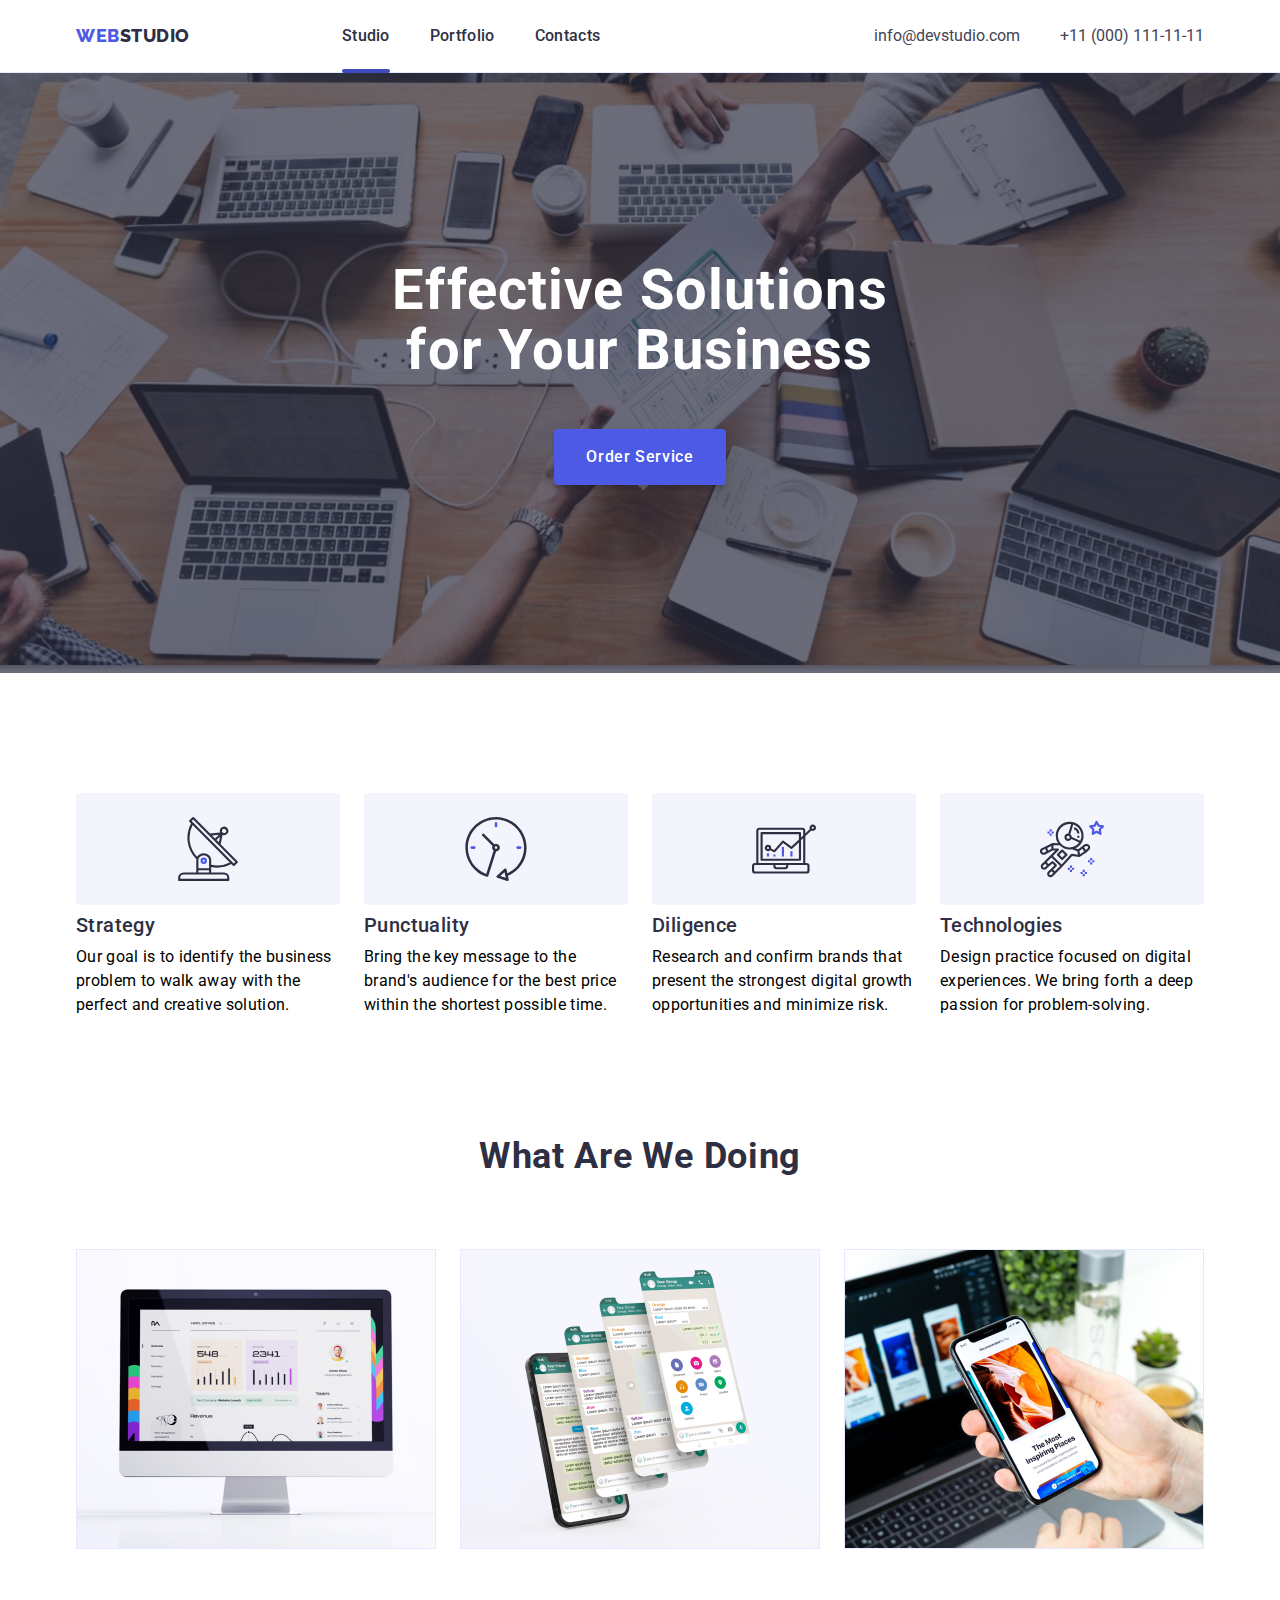
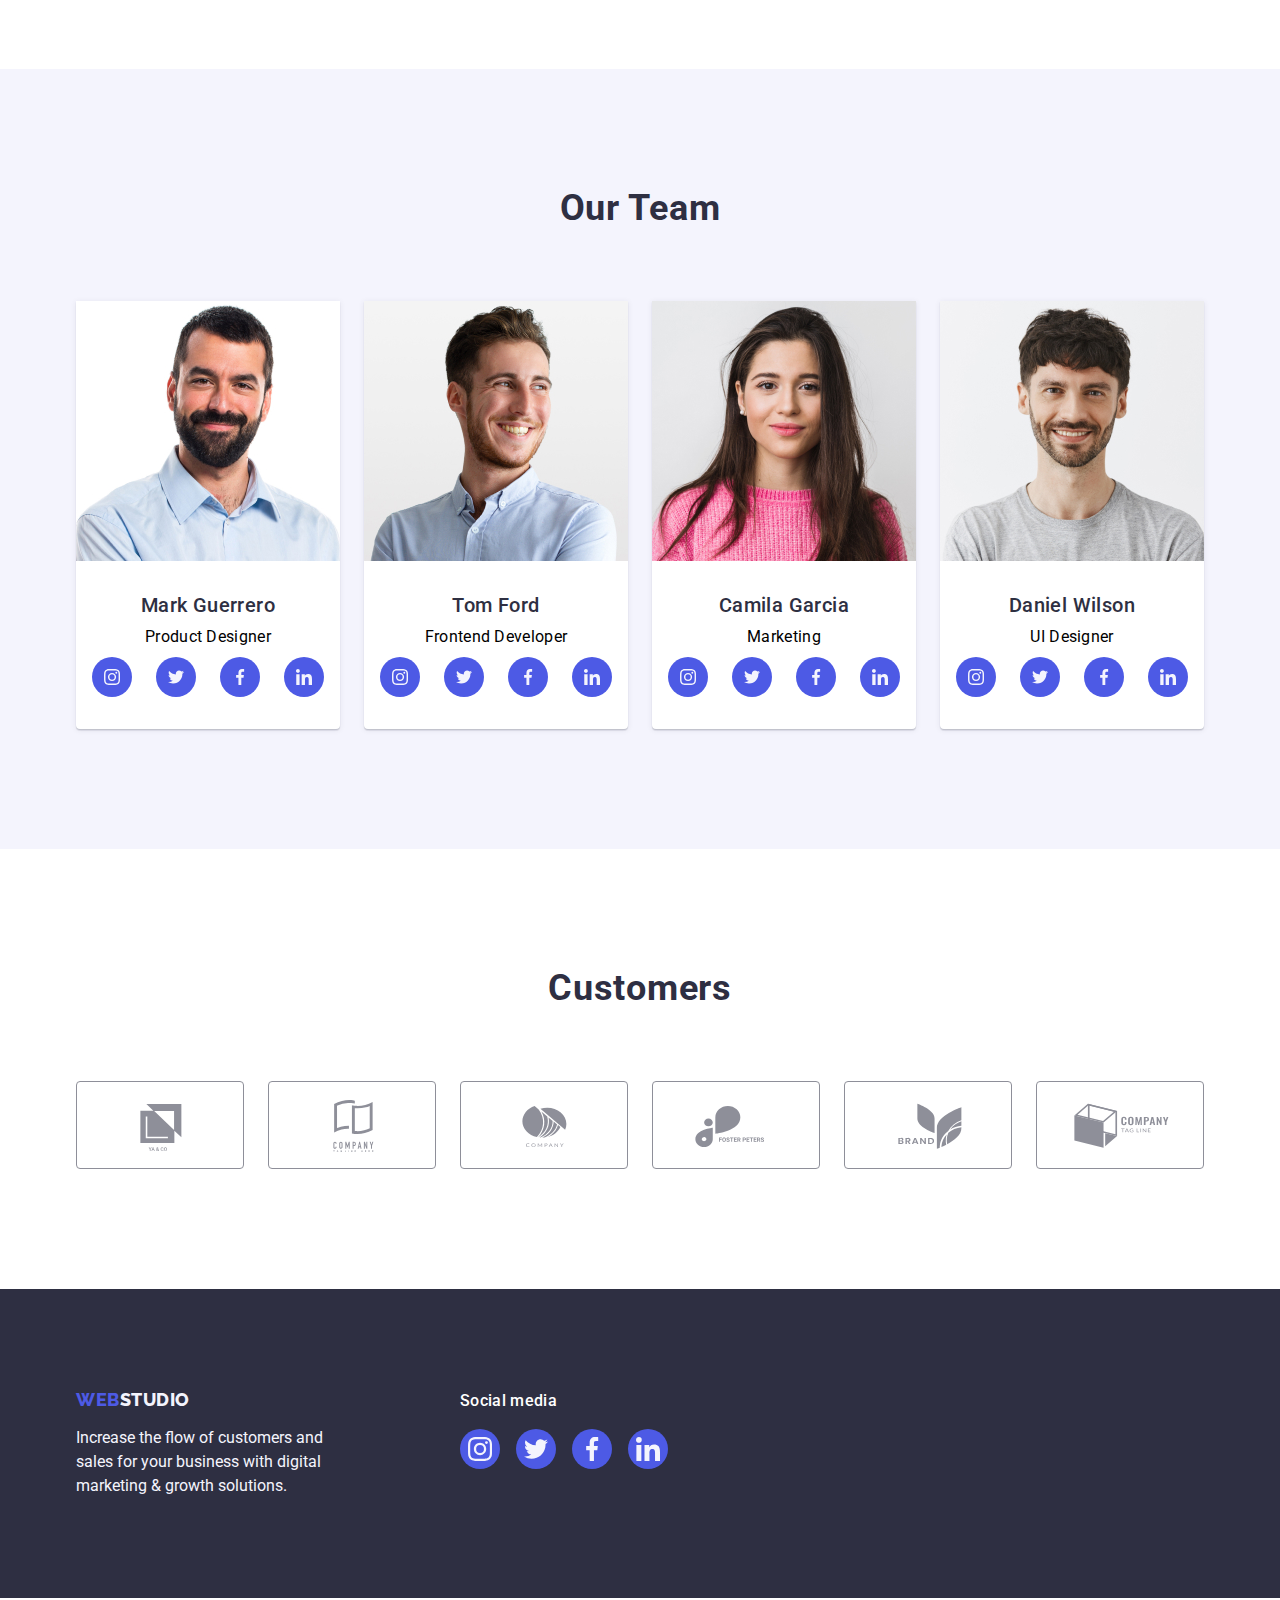
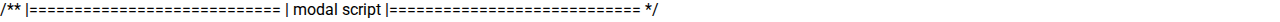
==== commit cd3dc5a7: "add transition" ====
--- a/index.html
+++ b/index.html
@@ -9,7 +9,7 @@
     <link rel="preconnect" href="https://fonts.googleapis.com" />
     <link rel="preconnect" href="https://fonts.gstatic.com" crossorigin />
     <link
-      href="https://fonts.googleapis.com/css2?family=Raleway:wght@400;700&family=Roboto:wght@400;500;700;900&display=swap"
+      href="https://fonts.googleapis.com/css2?family=Raleway:wght@800&family=Roboto:wght@400;500;700;900&display=swap"
       rel="stylesheet"
     />
     <!-- Normalize css -->
@@ -32,11 +32,9 @@
             >Web<span class="nav-logo-item">Studio</span>
           </a>
           <ul class="list">
-            <div class="this-page">
-              <li class="list-item">
-                <a href="./index.html" class="link nav-link">Studio</a>
-              </li>
-            </div>
+            <li class="list-item">
+              <a href="./index.html" class="link nav-link current">Studio</a>
+            </li>
             <li class="list-item">
               <a href="./portfolio.html" class="link nav-link">Portfolio</a>
             </li>
--- a/css/styles.css
+++ b/css/styles.css
@@ -112,43 +112,46 @@
 .this-page {
   position: relative;
 }
-.this-page .list-item::after {
+
+.nav-logo-item {
+  color: var(--dark-color);
+}
+
+/* navigation */
+.nav {
+  display: flex;
+  align-items: center;
+  margin-right: auto;
+
+  font-style: normal;
+  font-weight: 500;
+  font-size: 16px;
+  line-height: 24px;
+}
+
+.nav .list {
+  display: flex;
+  margin-left: 76px;
+  gap: 40px;
+}
+
+.nav-link {
+  position: relative;
+  display: flex;
+  padding-top: 24px;
+  padding-bottom: 24px;
+}
+
+.nav-link.current::after {
   content: '';
   position: absolute;
   width: 100%;
   height: 4px;
-  bottom: 0;
+  bottom: -1px;
 
   background: var(--pressed-state-cl);
+  color: var(--pressed-state-cl);
   border-radius: 2px;
-}
-
-.nav-logo-item {
-  color: var(--dark-color);
-}
-
-/* navigation */
-.nav {
-  display: flex;
-  align-items: center;
-  margin-right: auto;
-
-  font-style: normal;
-  font-weight: 500;
-  font-size: 16px;
-  line-height: 24px;
-}
-
-.nav .list {
-  display: flex;
-  margin-left: 76px;
-  gap: 40px;
-}
-
-.nav-link {
-  display: flex;
-  padding-top: 24px;
-  padding-bottom: 24px;
 }
 .list .nav-link {
   font-weight: 500;
@@ -241,7 +244,7 @@
   background-color: var(--primary-barnd-color);
   cursor: pointer;
 
-  transition: 250ms var(--сubic);
+  transition: background 250ms var(--сubic);
 }
 
 .btn:hover,
@@ -259,9 +262,11 @@
   height: 100%;
 
   background-color: var(--backdrop);
+  transition: opacity 250ms var(--сubic), visibility 250ms var(--сubic);
 }
 .backdrop.is-hidden {
   opacity: 0;
+  visibility: hidden;
   pointer-events: none;
 }
 .modal {
@@ -293,11 +298,12 @@
   width: 100%;
   height: 100%;
 
+  border: none;
   border-radius: 50%;
   background-color: #e7e9fc;
   background-size: cover;
 
-  transition: 250ms var(--сubic);
+  transition: color 250ms var(--сubic), background 250ms var(--сubic);
 }
 .icon-close {
   fill: currentColor;
@@ -367,15 +373,15 @@
   padding-bottom: 120px;
 }
 .title {
+  text-align: center;
+  letter-spacing: 0.02em;
+  text-transform: capitalize;
+
   font-family: 'Roboto';
   font-style: normal;
   font-weight: 700;
   font-size: 36px;
   line-height: 1.11;
-
-  text-align: center;
-  letter-spacing: 0.02em;
-  text-transform: capitalize;
 
   margin-bottom: 72px;
 
@@ -424,6 +430,7 @@
   line-height: 24px;
   text-align: center;
   letter-spacing: 0.02em;
+
   margin-bottom: 8px;
 
   color: var(--dark-color);
@@ -437,6 +444,7 @@
   line-height: 24px;
   text-align: center;
   letter-spacing: 0.02em;
+
   margin-bottom: 8px;
 }
 
@@ -469,7 +477,7 @@
 
   border-radius: 50%;
 
-  transition: 250ms var(--сubic);
+  transition: background 250ms var(--сubic);
 }
 .link-icon:hover,
 .link-icon:focus {
@@ -520,19 +528,18 @@
 
 /* ===ICONS ===*/
 .castomers-link {
-  color: var(--castomer-cl);
+  display: flex;
+  justify-content: center;
+  align-items: center;
 
   /* width: 100%; */
   height: 100%;
 
+  color: var(--castomer-cl);
   border: 1px solid var(--border-cl);
   border-radius: 4px;
 
-  display: flex;
-  justify-content: center;
-  align-items: center;
-
-  transition: 250ms var(--сubic);
+  transition: border 250ms var(--сubic), color 250ms var(--сubic);
 }
 .castomers-icon {
   fill: currentColor;
@@ -563,16 +570,18 @@
 .footer-logo {
   display: inline-block;
   align-items: center;
+
   letter-spacing: 0.03em;
   text-decoration: none;
   text-transform: uppercase;
-  margin-bottom: 16px;
 
   font-family: 'Raleway', sans-serif;
   font-style: normal;
   font-weight: 800;
   font-size: 18px;
   line-height: 1.17;
+
+  margin-bottom: 16px;
 
   color: var(--primary-barnd-color);
 }
@@ -622,7 +631,7 @@
   background-color: var(--primary-barnd-color);
   background-size: cover;
 
-  transition: 250ms var(--сubic);
+  transition: background 250ms var(--сubic);
 }
 .footer-social-link:hover,
 .footer-social-link:focus {
@@ -656,7 +665,8 @@
   background: var(--light-color);
   color: var(--primary-barnd-color);
 
-  transition: 250ms var(--сubic);
+  transition: color 250ms var(--сubic), background 250ms var(--сubic), border 250ms var(--сubic),
+    box-shadow 250ms var(--сubic);
 }
 
 .portfolio-btn:hover,
@@ -706,7 +716,7 @@
 }
 .card .link {
   display: block;
-  transition: 250ms var(--сubic);
+  transition: box-shadow 250ms var(--сubic);
 }
 .card .link:hover,
 .card .link:focus {
@@ -737,7 +747,7 @@
 
   background-color: var(--primary-barnd-color);
   transform: translateY(100%);
-  transition: transform 250ms ease;
+  transition: transform 250ms var(--сubic);
 }
 .card:hover .overlay {
   transform: translateY(0);
